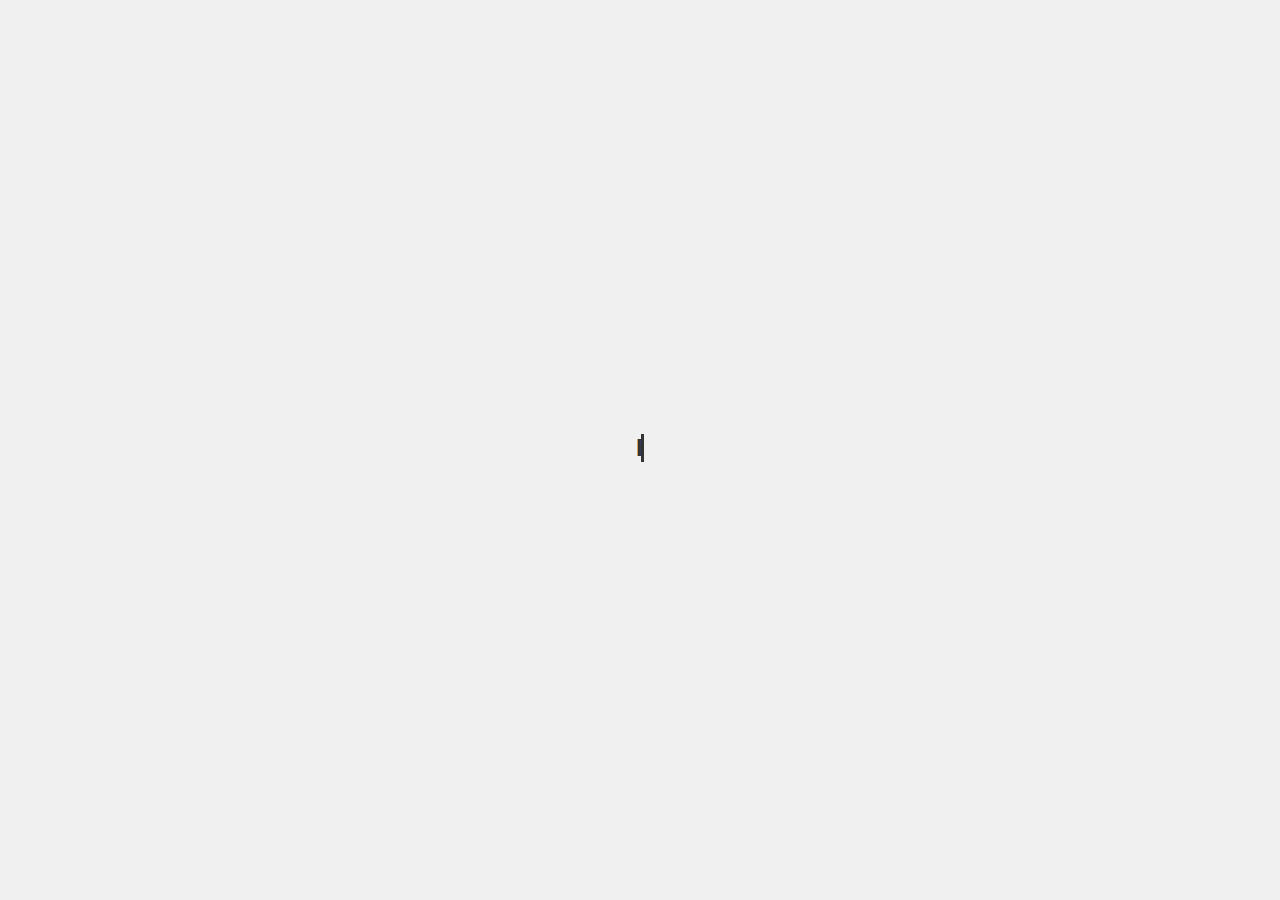
==== index.html @ 64e87206 "Update index.html" ====
<!DOCTYPE html>
<html lang="en">
<head>
    <meta charset="UTF-8">
    <meta name="viewport" content="width=device-width, initial-scale=1.0">
    <title>Vi's Birthday <3</title>
    <link rel="stylesheet" href="style.css">
</head>
<body>
    <div class="container">
        <div id="typewriter-text"></div>
    </div>

    <!-- The image will be added dynamically after the typewriter effect -->
    <div id="image-container">
        <img id="birthday-image" src="path_to_your_image.jpg" alt="Click me for a surprise" style="display:none;">
    </div>

    <script src="script.js"></script>
</body>
</html>
---- style.css ----
/* General body styling */
body {
    font-family: Arial, sans-serif;
    background-color: #f0f0f0;
    display: flex;
    justify-content: center;
    align-items: center;
    height: 100vh;
    margin: 0;
}

/* Container for the text */
.container {
    text-align: center;
}

/* Style for the text with a cursor effect */
#typewriter-text {
    font-size: 24px;
    font-weight: bold;
    color: #333;
    display: inline-block;
    border-right: 3px solid #333; /* Simulates the typing cursor */
    padding-right: 5px;
    white-space: nowrap;
    overflow: hidden;
    width: 0;
    animation: typing 3s steps(30) 1s forwards, blink 0.75s step-end infinite;
}

/* Typewriter animation */
@keyframes typing {
    from {
        width: 0;
    }
    to {
        width: 100%;
    }
}

/* Blinking cursor animation */
@keyframes blink {
    50% {
        border-color: transparent;
    }
}
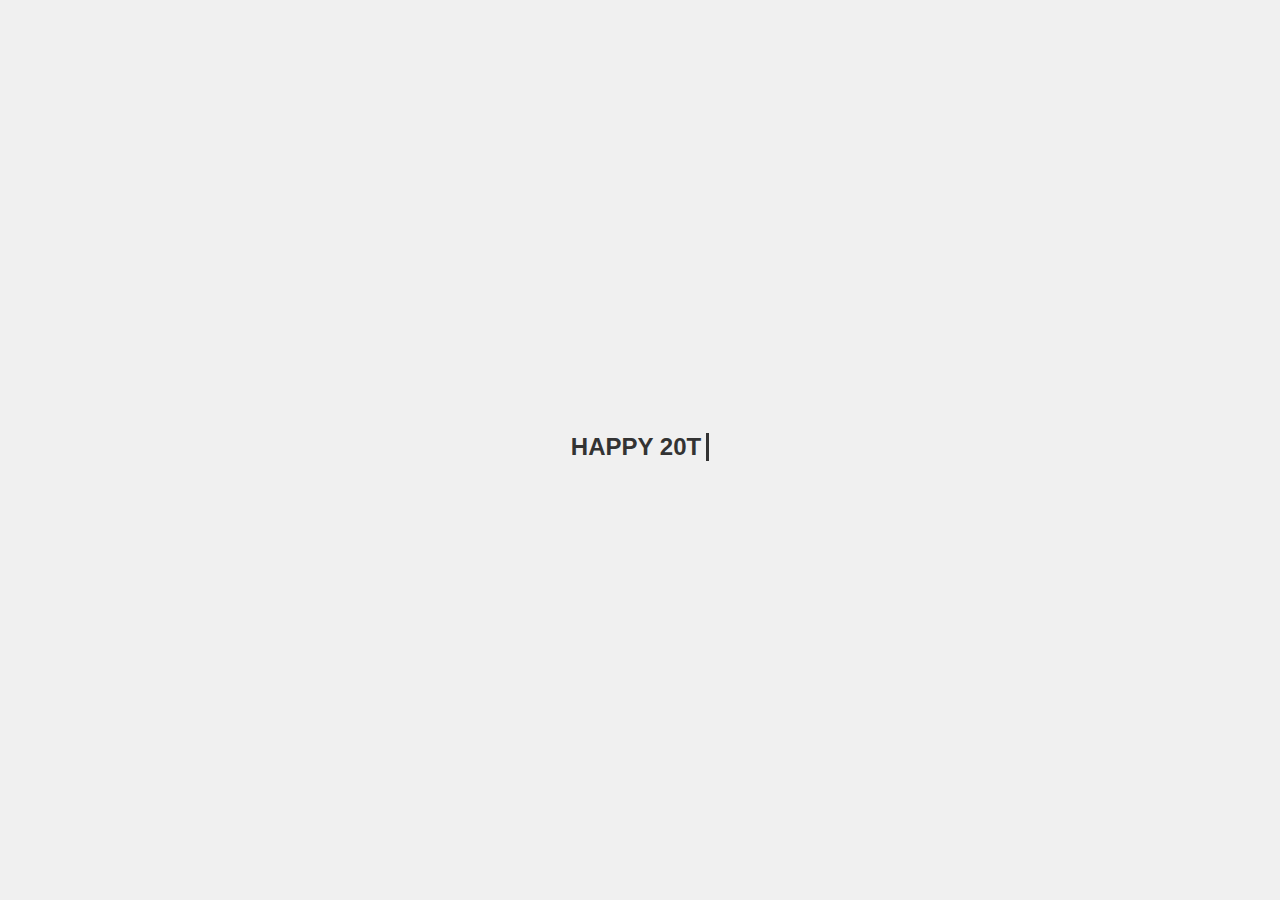
==== commit b5626614: "Update index.html" ====
--- a/index.html
+++ b/index.html
@@ -13,7 +13,7 @@
 
     <!-- The image will be added dynamically after the typewriter effect -->
     <div id="image-container">
-        <img id="birthday-image" src="path_to_your_image.jpg" alt="Click me for a surprise" style="display:none;">
+        <img id="birthday-image" src="images/ket.gif" alt="Click me for a surprise" style="display:none;">
     </div>
 
     <script src="script.js"></script>
--- a/style.css
+++ b/style.css
@@ -5,6 +5,7 @@
     display: flex;
     justify-content: center;
     align-items: center;
+    flex-direction: column; /* Allows stacking text and image */
     height: 100vh;
     margin: 0;
 }
@@ -14,28 +15,22 @@
     text-align: center;
 }
 
-/* Style for the text with a cursor effect */
+/* Style for the text */
 #typewriter-text {
     font-size: 24px;
     font-weight: bold;
     color: #333;
+    text-align: center;
+}
+
+/* Style for the current line being typed (includes blinking cursor) */
+.cursor {
     display: inline-block;
     border-right: 3px solid #333; /* Simulates the typing cursor */
     padding-right: 5px;
     white-space: nowrap;
     overflow: hidden;
-    width: 0;
-    animation: typing 3s steps(30) 1s forwards, blink 0.75s step-end infinite;
-}
-
-/* Typewriter animation */
-@keyframes typing {
-    from {
-        width: 0;
-    }
-    to {
-        width: 100%;
-    }
+    animation: blink 0.75s step-end infinite;
 }
 
 /* Blinking cursor animation */
@@ -44,3 +39,19 @@
         border-color: transparent;
     }
 }
+
+/* Style for the clickable image */
+#birthday-image {
+    max-width: 300px; /* Adjust size */
+    height: auto;
+    display: none; /* Initially hidden */
+    margin-top: 20px; /* Adds space between text and image */
+    cursor: pointer;
+    transition: opacity 0.3s ease-in-out;
+}
+
+/* Show the image when it's ready */
+#birthday-image.show {
+    display: block;
+    opacity: 1;
+}
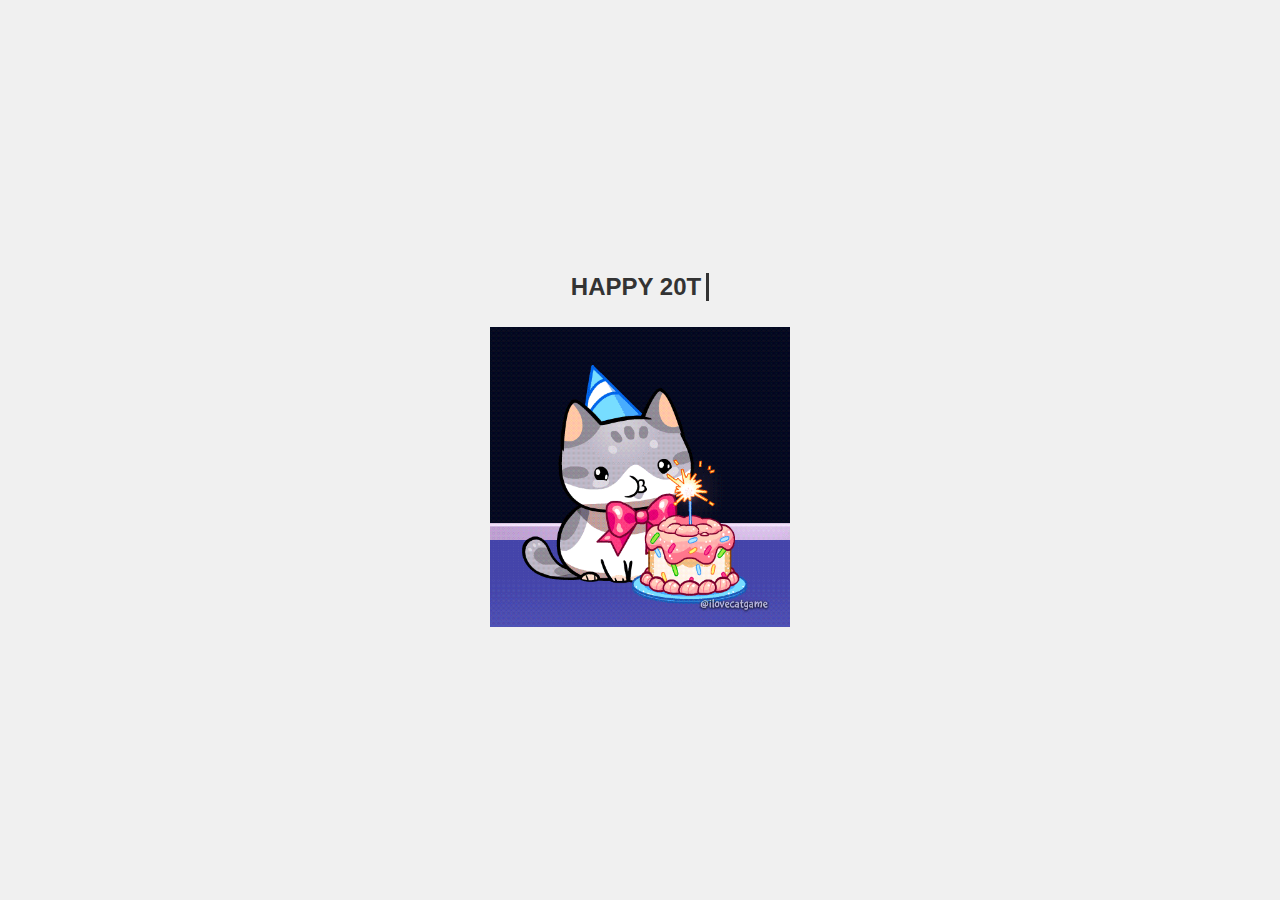
==== commit 31821a6b: "Update index.html" ====
--- a/index.html
+++ b/index.html
@@ -3,7 +3,7 @@
 <head>
     <meta charset="UTF-8">
     <meta name="viewport" content="width=device-width, initial-scale=1.0">
-    <title>Vi's Birthday <3</title>
+    <title>Vi's 20th Birthday <3</title>
     <link rel="stylesheet" href="style.css">
 </head>
 <body>
@@ -13,7 +13,7 @@
 
     <!-- The image will be added dynamically after the typewriter effect -->
     <div id="image-container">
-        <img id="birthday-image" src="images/ket.gif" alt="Click me for a surprise" style="display:none;">
+        <img id="birthday-image" src="images/ket.gif" alt="Click me for a surprise">
     </div>
 
     <script src="script.js"></script>
--- a/style.css
+++ b/style.css
@@ -44,7 +44,8 @@
 #birthday-image {
     max-width: 300px; /* Adjust size */
     height: auto;
-    display: none; /* Initially hidden */
+    display: block; /* Initially hidden */
+    text-align: center;
     margin-top: 20px; /* Adds space between text and image */
     cursor: pointer;
     transition: opacity 0.3s ease-in-out;
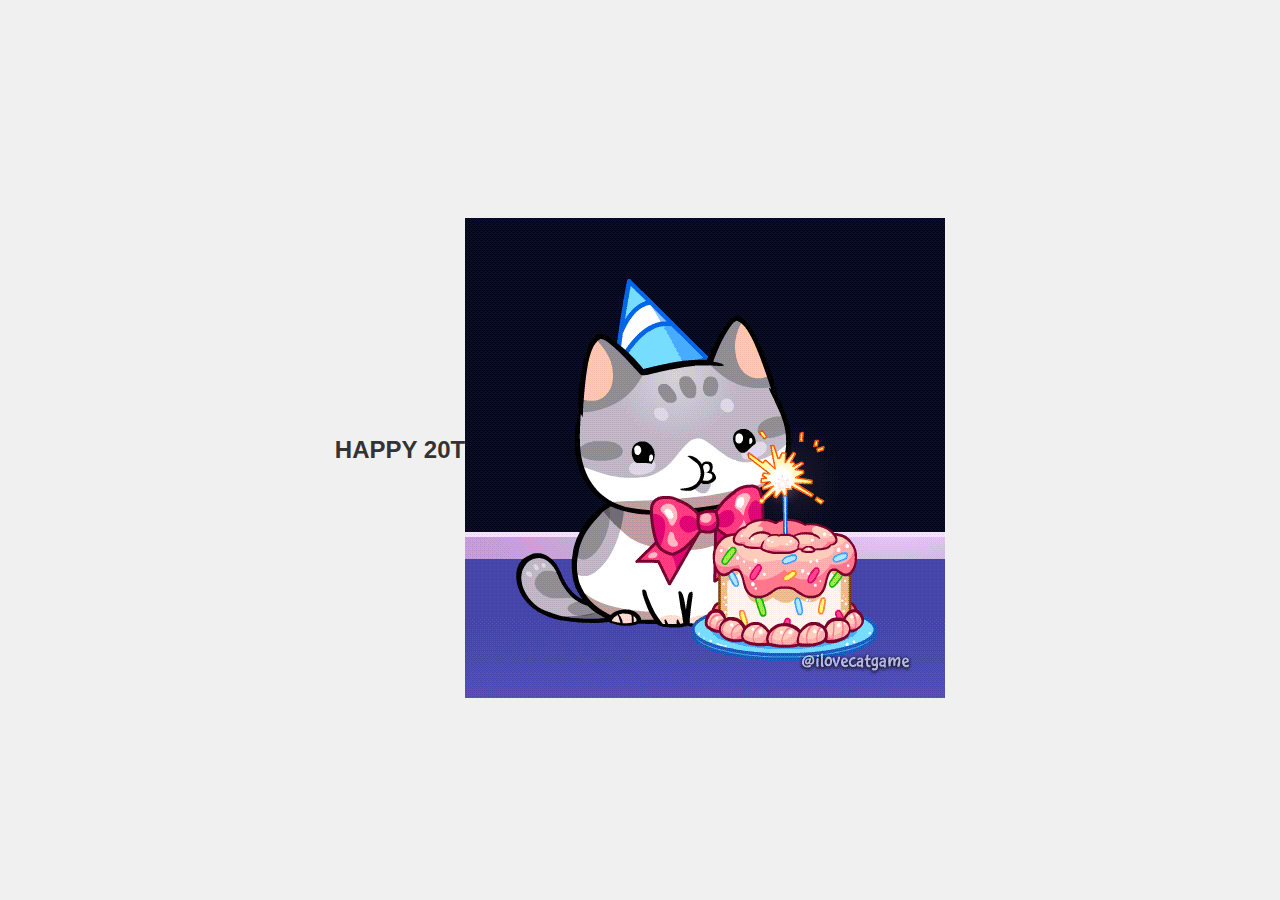
==== commit 2027118d: "Update index.html" ====
--- a/index.html
+++ b/index.html
@@ -3,7 +3,7 @@
 <head>
     <meta charset="UTF-8">
     <meta name="viewport" content="width=device-width, initial-scale=1.0">
-    <title>Vi's 20th Birthday <3</title>
+    <title>Vi's 20th Birthday <33</title>
     <link rel="stylesheet" href="style.css">
 </head>
 <body>
@@ -13,7 +13,9 @@
 
     <!-- The image will be added dynamically after the typewriter effect -->
     <div id="image-container">
-        <img id="birthday-image" src="images/ket.gif" alt="Click me for a surprise">
+        <a href="index2.html">
+            <img id="birthday-image" src="images/ket.gif" alt="Click me for a surprise">
+        </a>
     </div>
 
     <script src="script.js"></script>
--- a/style.css
+++ b/style.css
@@ -5,7 +5,6 @@
     display: flex;
     justify-content: center;
     align-items: center;
-    flex-direction: column; /* Allows stacking text and image */
     height: 100vh;
     margin: 0;
 }
@@ -15,12 +14,11 @@
     text-align: center;
 }
 
-/* Style for the text */
+/* Style for the text with a cursor effect */
 #typewriter-text {
     font-size: 24px;
     font-weight: bold;
     color: #333;
-    text-align: center;
 }
 
 /* Style for the current line being typed (includes blinking cursor) */
@@ -30,7 +28,18 @@
     padding-right: 5px;
     white-space: nowrap;
     overflow: hidden;
-    animation: blink 0.75s step-end infinite;
+    width: 0;
+    animation: typing 3s steps(30) 1s forwards, blink 0.75s step-end infinite;
+}
+
+/* Typewriter animation */
+@keyframes typing {
+    from {
+        width: 0;
+    }
+    to {
+        width: 100%;
+    }
 }
 
 /* Blinking cursor animation */
@@ -41,18 +50,35 @@
 }
 
 /* Style for the clickable image */
-#birthday-image {
-    max-width: 300px; /* Adjust size */
-    height: auto;
-    display: block; /* Initially hidden */
+#image-container {
+    display: block; /* Keep the image hidden initially */
     text-align: center;
-    margin-top: 20px; /* Adds space between text and image */
-    cursor: pointer;
-    transition: opacity 0.3s ease-in-out;
+    margin-top: 20px;
 }
 
-/* Show the image when it's ready */
-#birthday-image.show {
+/* Style for the large image */
+#image-container .large-image {
+    width: 80%; /* Adjust width as needed */
+    max-width: 800px; /* Max size for the large image */
+    height: auto;
     display: block;
-    opacity: 1;
+    margin: 20px auto; /* Centers the image */
+    transition: opacity 0.3s ease;  /* Smooth transition when image shows up */
 }
+
+/* Style for the smaller image */
+#image-container .small-image {
+    width: 40%; /* Adjust width as needed */
+    max-width: 400px; /* Max size for the small image */
+    height: auto;
+    display: block;
+    margin: 20px auto; /* Centers the image */
+    transition: opacity 0.3s ease;  /* Smooth transition when image shows up */
+}
+
+/* Style for the images to ensure they are responsive */
+img {
+    max-width: 100%;  /* Ensures image is responsive */
+    height: auto;
+    cursor: pointer;
+}
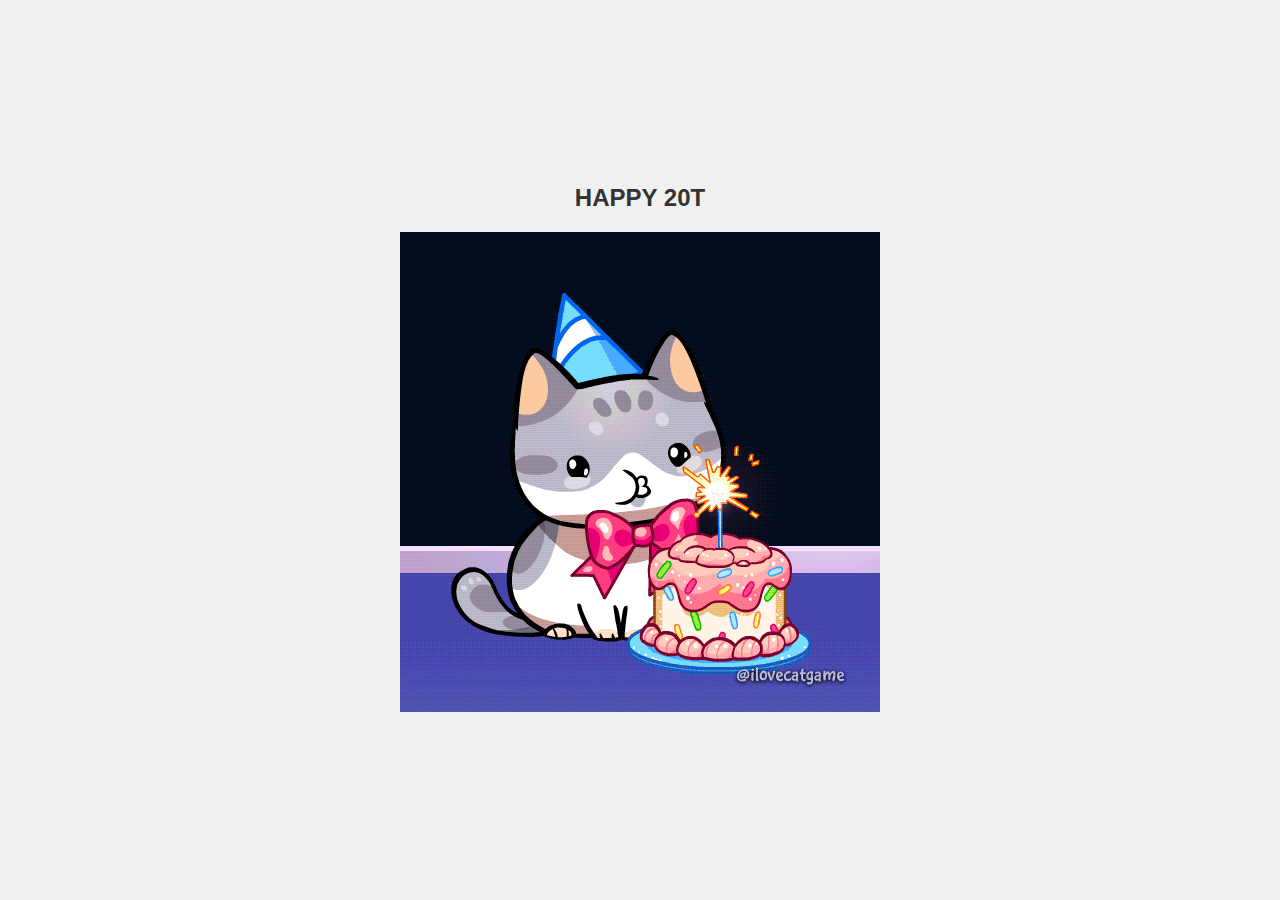
==== commit 2e62ddc8: "Update index.html" ====
--- a/index.html
+++ b/index.html
@@ -12,7 +12,7 @@
     </div>
 
     <!-- The image will be added dynamically after the typewriter effect -->
-    <div id="image-container">
+    <div id="image-container1">
         <a href="index2.html">
             <img id="birthday-image" src="images/ket.gif" alt="Click me for a surprise">
         </a>
--- a/style.css
+++ b/style.css
@@ -7,6 +7,8 @@
     align-items: center;
     height: 100vh;
     margin: 0;
+    flex-direction: column;
+    text-align: center;
 }
 
 /* Container for the text */
@@ -50,26 +52,17 @@
 }
 
 /* Style for the clickable image */
-#image-container {
+#image-container1 {
     display: block; /* Keep the image hidden initially */
     text-align: center;
     margin-top: 20px;
 }
 
-/* Style for the large image */
-#image-container .large-image {
-    width: 80%; /* Adjust width as needed */
-    max-width: 800px; /* Max size for the large image */
-    height: auto;
-    display: block;
-    margin: 20px auto; /* Centers the image */
-    transition: opacity 0.3s ease;  /* Smooth transition when image shows up */
-}
-
-/* Style for the smaller image */
+/* Style for the large image and small image to make them the same size */
+#image-container .large-image, 
 #image-container .small-image {
-    width: 40%; /* Adjust width as needed */
-    max-width: 400px; /* Max size for the small image */
+    width: 60%; /* Set the same width for both images */
+    max-width: 600px; /* Max size for both images */
     height: auto;
     display: block;
     margin: 20px auto; /* Centers the image */
